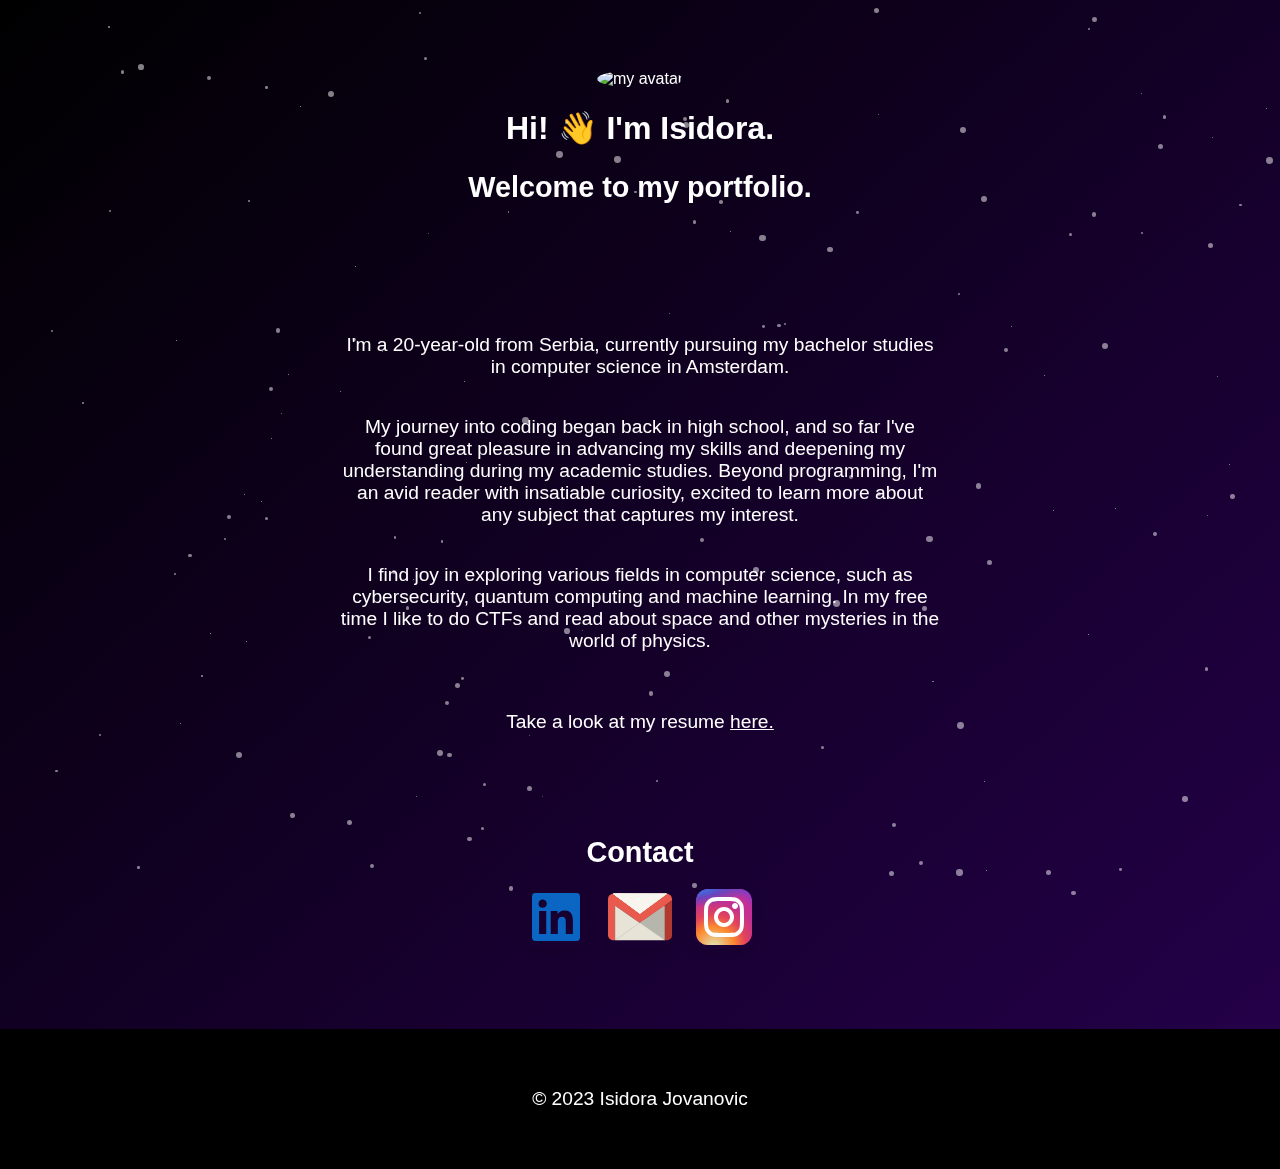
==== index.html @ 911dfe45 "file name changes" ====
<!DOCTYPE html>
<html lang="en">
<head>
    <meta charset="UTF-8">
    <meta name="viewport" content="width=device-width, initial-scale=1.0">

    <title>Isidora Jovanovic</title>
    <script src="home.js"></script>

    <link rel="stylesheet" href="home.css">
    <link rel="stylesheet" href="https://cdnjs.cloudflare.com/ajax/libs/font-awesome/6.0.0/css/all.min.css" integrity="sha512-Lz1JjZ0VFGiBbsA7MxQ6uj5VTGVGtndO3aP8SS4/zkz3aqzZrws8rS+T6n2zdx2CyEwe6ZkoNlLRcgs+OnYViQ==" crossorigin="anonymous" referrerpolicy="no-referrer" />
</head>
<body>
<header>
    <div class="container">
        <img id="avatar" src="avatar.png" alt="my avatar">
        <h1>Hi! &#128075 I'm Isidora.</h1>
        <h2>Welcome to my portfolio.</h2>
    </div>
</header>
<div class="stars" id="stars"></div>
<section id="about">
    <div class="container">
        <p>I'm a 20-year-old from Serbia, currently pursuing my bachelor studies in computer science in Amsterdam.</p>
        <p>My journey into coding began back in high school, and so far I've found great pleasure in advancing my skills and deepening my understanding during my academic studies. Beyond programming, I'm an avid reader with insatiable curiosity, excited to learn more about any subject that captures my interest.</p>
        <p>I find joy in exploring various fields in computer science, such as cybersecurity, quantum computing and machine learning. In my free time I like to do CTFs and read about space and other mysteries in the world of physics.</p>
    </div>
    <p>Take a look at my resume&nbsp;<a href="https://drive.google.com/file/d/1WbHR0DRkzHHoyJwb2h6BgrlGwNATuTGe/view?usp=sharing" target="_blank" rel="noopener noreferrer">here.</a></p>
</section>

<section id="contact">
    <div class="container">
        <h2>Contact</h2>

        <div class="card" onmouseover="expandCard(this)" onmouseout="shrinkCard(this)">
            <a href=https://www.linkedin.com/in/isidora-jovanovic-2baa00217/" target="_blank" rel="noopener noreferrer">
                <svg width="64px" height="64px" viewBox="0 0 16 16" xmlns="http://www.w3.org/2000/svg" fill="none"><g id="SVGRepo_bgCarrier" stroke-width="0"></g><g id="SVGRepo_tracerCarrier" stroke-linecap="round" stroke-linejoin="round"></g><g id="SVGRepo_iconCarrier"><path fill="#0A66C2" d="M12.225 12.225h-1.778V9.44c0-.664-.012-1.519-.925-1.519-.926 0-1.068.724-1.068 1.47v2.834H6.676V6.498h1.707v.783h.024c.348-.594.996-.95 1.684-.925 1.802 0 2.135 1.185 2.135 2.728l-.001 3.14zM4.67 5.715a1.037 1.037 0 01-1.032-1.031c0-.566.466-1.032 1.032-1.032.566 0 1.031.466 1.032 1.032 0 .566-.466 1.032-1.032 1.032zm.889 6.51h-1.78V6.498h1.78v5.727zM13.11 2H2.885A.88.88 0 002 2.866v10.268a.88.88 0 00.885.866h10.226a.882.882 0 00.889-.866V2.865a.88.88 0 00-.889-.864z"></path></g></svg>
            </a>
        </div>

        <div class="card" onmouseover="expandCard(this)" onmouseout="shrinkCard(this)">
            <a href="mailto:isidorajova@gmail.com">
                <svg width="64px" height="64px" viewBox="7.086 -169.483 1277.149 1277.149" shape-rendering="geometricPrecision" text-rendering="geometricPrecision" image-rendering="optimizeQuality" xmlns="http://www.w3.org/2000/svg" fill="#000000"><g id="SVGRepo_bgCarrier" stroke-width="0"></g><g id="SVGRepo_tracerCarrier" stroke-linecap="round" stroke-linejoin="round"></g><g id="SVGRepo_iconCarrier"><path fill="none" d="M1138.734 931.095h.283M1139.017 931.095h-.283"></path><path d="M1179.439 7.087c57.543 0 104.627 47.083 104.627 104.626v30.331l-145.36 103.833-494.873 340.894L148.96 242.419v688.676h-37.247c-57.543 0-104.627-47.082-104.627-104.625V111.742C7.086 54.198 54.17 7.115 111.713 7.115l532.12 394.525L1179.41 7.115l.029-.028z" fill="#e75a4d"></path><linearGradient id="a" gradientUnits="userSpaceOnUse" x1="1959.712" y1="737.107" x2="26066.213" y2="737.107" gradientTransform="matrix(.0283 0 0 -.0283 248.36 225.244)"><stop offset="0" stop-color="#f8f6ef"></stop><stop offset="1" stop-color="#e7e4d6"></stop></linearGradient><path fill="url(#a)" d="M111.713 7.087l532.12 394.525L1179.439 7.087z"></path><path fill="#e7e4d7" d="M148.96 242.419v688.676h989.774V245.877L643.833 586.771z"></path><path fill="#b8b7ae" d="M148.96 931.095l494.873-344.324-2.24-1.586L148.96 923.527z"></path><path fill="#b7b6ad" d="M1138.734 245.877l.283 685.218-495.184-344.324z"></path><path d="M1284.066 142.044l.17 684.51c-2.494 76.082-35.461 103.238-145.219 104.514l-.283-685.219 145.36-103.833-.028.028z" fill="#b2392f"></path><linearGradient id="b" gradientUnits="userSpaceOnUse" x1="1959.712" y1="737.107" x2="26066.213" y2="737.107" gradientTransform="matrix(.0283 0 0 -.0283 248.36 225.244)"><stop offset="0" stop-color="#f8f6ef"></stop><stop offset="1" stop-color="#e7e4d6"></stop></linearGradient><path fill="url(#b)" d="M111.713 7.087l532.12 394.525L1179.439 7.087z"></path><linearGradient id="c" gradientUnits="userSpaceOnUse" x1="1959.712" y1="737.107" x2="26066.213" y2="737.107" gradientTransform="matrix(.0283 0 0 -.0283 248.36 225.244)"><stop offset="0" stop-color="#f8f6ef"></stop><stop offset="1" stop-color="#e7e4d6"></stop></linearGradient><path fill="url(#c)" d="M111.713 7.087l532.12 394.525L1179.439 7.087z"></path><linearGradient id="d" gradientUnits="userSpaceOnUse" x1="1959.712" y1="737.107" x2="26066.213" y2="737.107" gradientTransform="matrix(.0283 0 0 -.0283 248.36 225.244)"><stop offset="0" stop-color="#f8f6ef"></stop><stop offset="1" stop-color="#e7e4d6"></stop></linearGradient><path fill="url(#d)" d="M111.713 7.087l532.12 394.525L1179.439 7.087z"></path><linearGradient id="e" gradientUnits="userSpaceOnUse" x1="1959.712" y1="737.107" x2="26066.213" y2="737.107" gradientTransform="matrix(.0283 0 0 -.0283 248.36 225.244)"><stop offset="0" stop-color="#f8f6ef"></stop><stop offset="1" stop-color="#e7e4d6"></stop></linearGradient><path fill="url(#e)" d="M111.713 7.087l532.12 394.525L1179.439 7.087z"></path><linearGradient id="f" gradientUnits="userSpaceOnUse" x1="1959.712" y1="737.107" x2="26066.213" y2="737.107" gradientTransform="matrix(.0283 0 0 -.0283 248.36 225.244)"><stop offset="0" stop-color="#f8f6ef"></stop><stop offset="1" stop-color="#e7e4d6"></stop></linearGradient><path fill="url(#f)" d="M111.713 7.087l532.12 394.525L1179.439 7.087z"></path><linearGradient id="g" gradientUnits="userSpaceOnUse" x1="1959.712" y1="737.107" x2="26066.213" y2="737.107" gradientTransform="matrix(.0283 0 0 -.0283 248.36 225.244)"><stop offset="0" stop-color="#f8f6ef"></stop><stop offset="1" stop-color="#e7e4d6"></stop></linearGradient><path fill="url(#g)" d="M111.713 7.087l532.12 394.525L1179.439 7.087z"></path><linearGradient id="h" gradientUnits="userSpaceOnUse" x1="1959.712" y1="737.107" x2="26066.213" y2="737.107" gradientTransform="matrix(.0283 0 0 -.0283 248.36 225.244)"><stop offset="0" stop-color="#f8f6ef"></stop><stop offset="1" stop-color="#e7e4d6"></stop></linearGradient><path fill="url(#h)" d="M111.713 7.087l532.12 394.525L1179.439 7.087z"></path><path fill="#f7f5ed" d="M111.713 7.087l532.12 394.525L1179.439 7.087z"></path></g></svg>
            </a>
        </div>

        <div class="card" onmouseover="expandCard(this)" onmouseout="shrinkCard(this)">
            <a href="https://www.instagram.com/jovanoviciisidora/" target="_blank" rel="noopener noreferrer">
                <svg width="64px" height="64px" viewBox="0 0 32 32" fill="none" xmlns="http://www.w3.org/2000/svg"><g id="SVGRepo_bgCarrier" stroke-width="0"></g><g id="SVGRepo_tracerCarrier" stroke-linecap="round" stroke-linejoin="round"></g><g id="SVGRepo_iconCarrier"> <rect x="2" y="2" width="28" height="28" rx="6" fill="url(#paint0_radial_87_7153)"></rect> <rect x="2" y="2" width="28" height="28" rx="6" fill="url(#paint1_radial_87_7153)"></rect> <rect x="2" y="2" width="28" height="28" rx="6" fill="url(#paint2_radial_87_7153)"></rect> <path d="M23 10.5C23 11.3284 22.3284 12 21.5 12C20.6716 12 20 11.3284 20 10.5C20 9.67157 20.6716 9 21.5 9C22.3284 9 23 9.67157 23 10.5Z" fill="white"></path> <path fill-rule="evenodd" clip-rule="evenodd" d="M16 21C18.7614 21 21 18.7614 21 16C21 13.2386 18.7614 11 16 11C13.2386 11 11 13.2386 11 16C11 18.7614 13.2386 21 16 21ZM16 19C17.6569 19 19 17.6569 19 16C19 14.3431 17.6569 13 16 13C14.3431 13 13 14.3431 13 16C13 17.6569 14.3431 19 16 19Z" fill="white"></path> <path fill-rule="evenodd" clip-rule="evenodd" d="M6 15.6C6 12.2397 6 10.5595 6.65396 9.27606C7.2292 8.14708 8.14708 7.2292 9.27606 6.65396C10.5595 6 12.2397 6 15.6 6H16.4C19.7603 6 21.4405 6 22.7239 6.65396C23.8529 7.2292 24.7708 8.14708 25.346 9.27606C26 10.5595 26 12.2397 26 15.6V16.4C26 19.7603 26 21.4405 25.346 22.7239C24.7708 23.8529 23.8529 24.7708 22.7239 25.346C21.4405 26 19.7603 26 16.4 26H15.6C12.2397 26 10.5595 26 9.27606 25.346C8.14708 24.7708 7.2292 23.8529 6.65396 22.7239C6 21.4405 6 19.7603 6 16.4V15.6ZM15.6 8H16.4C18.1132 8 19.2777 8.00156 20.1779 8.0751C21.0548 8.14674 21.5032 8.27659 21.816 8.43597C22.5686 8.81947 23.1805 9.43139 23.564 10.184C23.7234 10.4968 23.8533 10.9452 23.9249 11.8221C23.9984 12.7223 24 13.8868 24 15.6V16.4C24 18.1132 23.9984 19.2777 23.9249 20.1779C23.8533 21.0548 23.7234 21.5032 23.564 21.816C23.1805 22.5686 22.5686 23.1805 21.816 23.564C21.5032 23.7234 21.0548 23.8533 20.1779 23.9249C19.2777 23.9984 18.1132 24 16.4 24H15.6C13.8868 24 12.7223 23.9984 11.8221 23.9249C10.9452 23.8533 10.4968 23.7234 10.184 23.564C9.43139 23.1805 8.81947 22.5686 8.43597 21.816C8.27659 21.5032 8.14674 21.0548 8.0751 20.1779C8.00156 19.2777 8 18.1132 8 16.4V15.6C8 13.8868 8.00156 12.7223 8.0751 11.8221C8.14674 10.9452 8.27659 10.4968 8.43597 10.184C8.81947 9.43139 9.43139 8.81947 10.184 8.43597C10.4968 8.27659 10.9452 8.14674 11.8221 8.0751C12.7223 8.00156 13.8868 8 15.6 8Z" fill="white"></path> <defs> <radialGradient id="paint0_radial_87_7153" cx="0" cy="0" r="1" gradientUnits="userSpaceOnUse" gradientTransform="translate(12 23) rotate(-55.3758) scale(25.5196)"> <stop stop-color="#B13589"></stop> <stop offset="0.79309" stop-color="#C62F94"></stop> <stop offset="1" stop-color="#8A3AC8"></stop> </radialGradient> <radialGradient id="paint1_radial_87_7153" cx="0" cy="0" r="1" gradientUnits="userSpaceOnUse" gradientTransform="translate(11 31) rotate(-65.1363) scale(22.5942)"> <stop stop-color="#E0E8B7"></stop> <stop offset="0.444662" stop-color="#FB8A2E"></stop> <stop offset="0.71474" stop-color="#E2425C"></stop> <stop offset="1" stop-color="#E2425C" stop-opacity="0"></stop> </radialGradient> <radialGradient id="paint2_radial_87_7153" cx="0" cy="0" r="1" gradientUnits="userSpaceOnUse" gradientTransform="translate(0.500002 3) rotate(-8.1301) scale(38.8909 8.31836)"> <stop offset="0.156701" stop-color="#406ADC"></stop> <stop offset="0.467799" stop-color="#6A45BE"></stop> <stop offset="1" stop-color="#6A45BE" stop-opacity="0"></stop> </radialGradient> </defs> </g></svg>
            </a>
        </div>
    </div>
</section>

<footer>
    <div class="container">
        <p>&copy; 2023 Isidora Jovanovic</p>
    </div>
</footer>
</body>
</html>
---- home.css ----
body {
  font-family: "trebuchet ms", sans-serif;
  margin: 0;
  padding: 0;
  background: linear-gradient(to bottom right, #000000, #26004d);
  color: #ffffff;
  overflow-x: hidden;
  text-align: center;
  position: relative;
}

body::after {
  content: '';
  position: fixed;
  top: 0;
  left: 0;
  width: 100%;
  height: 100%;
  pointer-events: none;
  z-index: -1;
}

.stars {
    position: fixed;
    top: 0;
    left: 0;
    width: 100%;
    height: 100%;
    pointer-events: none;
    overflow: hidden;
}

.star {
    position: absolute;
    background: #ffffff;
    width: 1px;
    height: 1px;
    opacity: 0.5;
    animation: twinkle 1s infinite;
}

.container {
  max-width: 1200px;
  margin: 0 auto;
  padding: 20px;
  text-align: center; /* Align text content within the container to the left */
}

header {
  padding: 50px 0;
}

h1, h2, h3, h4, h5, h6, a {
  color: #ffffff;
  text-align: center;
}

p {
  color: #ffffff;
  text-align: center;
  width: 50%;
  font-size: 1.2em;
  display: inline-flex;
  justify-content: center;
  align-items: center;
}

section {
  margin-bottom: 40px;
  text-align: center;
}

h2 {
  font-size: 1.8em;
  margin-bottom: 20px;
}

#avatar {
  width: 125px;
  height: 125px;
  border-radius: 50%;
  position: relative;
  z-index: 1;
}

.card {
  background: rgba(255, 255, 255, 0.0);
  padding: 20px;
  border-radius: 10px;
  box-shadow: 0 4px 8px rgba(0, 0, 0, 0.1);
  margin-bottom: 20px;
  transition: transform 0.3s ease-in-out;
  height: 20px;
  width: 20px;
  margin-right: 20px;
  display: inline-flex;
  justify-content: center;
  align-items: center;
}

.card:last-child {
  margin-right: 0;
}

.card:hover {
  transform: scale(1.05);
}

footer {
  padding: 20px 0;
  background: #000000;
  color: #ffffff;
  text-align: center;
}

@media only screen and (max-width: 600px) {
  h1 {
    font-size: 2em;
  }

  nav a {
    font-size: 1em;
    margin: 0 10px;
  }

  .container {
    padding: 20px;
    text-align: center;
  }

  .card {
    width: 100%;
    margin-right: 0;
  }
}
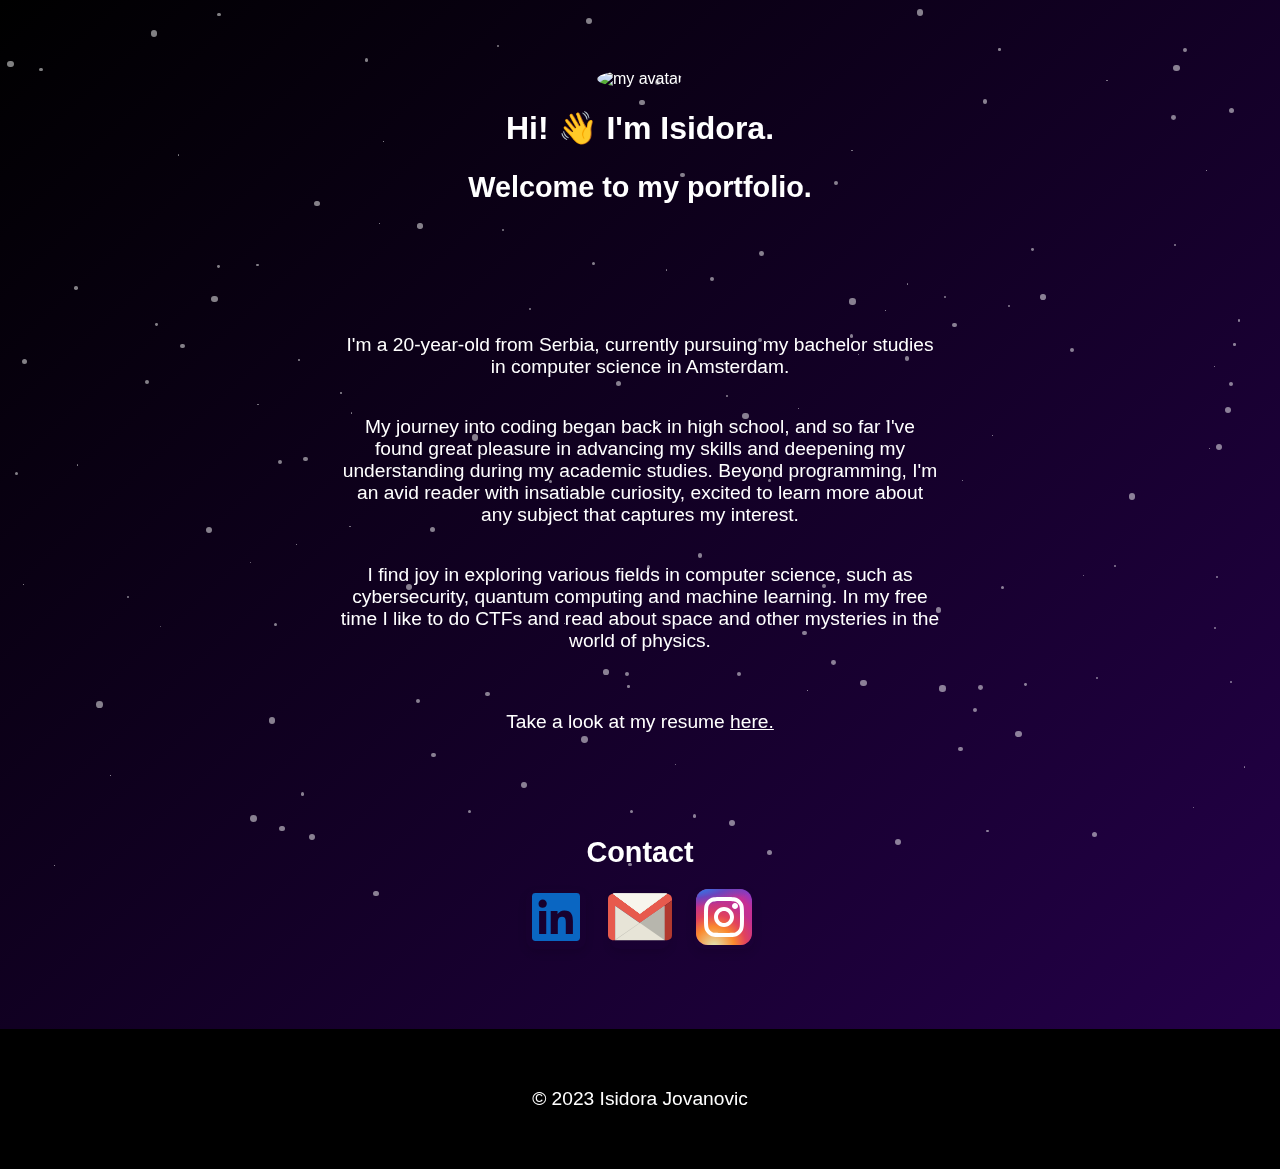
==== commit e77a7ff9: "linking names changed" ====
--- a/index.html
+++ b/index.html
@@ -5,9 +5,9 @@
     <meta name="viewport" content="width=device-width, initial-scale=1.0">
 
     <title>Isidora Jovanovic</title>
-    <script src="home.js"></script>
+    <script src="index.js"></script>
 
-    <link rel="stylesheet" href="home.css">
+    <link rel="stylesheet" href="index.css">
     <link rel="stylesheet" href="https://cdnjs.cloudflare.com/ajax/libs/font-awesome/6.0.0/css/all.min.css" integrity="sha512-Lz1JjZ0VFGiBbsA7MxQ6uj5VTGVGtndO3aP8SS4/zkz3aqzZrws8rS+T6n2zdx2CyEwe6ZkoNlLRcgs+OnYViQ==" crossorigin="anonymous" referrerpolicy="no-referrer" />
 </head>
 <body>
--- a/index.css
+++ b/index.css
@@ -0,0 +1,135 @@
+body {
+  font-family: "trebuchet ms", sans-serif;
+  margin: 0;
+  padding: 0;
+  background: linear-gradient(to bottom right, #000000, #26004d);
+  color: #ffffff;
+  overflow-x: hidden;
+  text-align: center;
+  position: relative;
+}
+
+body::after {
+  content: '';
+  position: fixed;
+  top: 0;
+  left: 0;
+  width: 100%;
+  height: 100%;
+  pointer-events: none;
+  z-index: -1;
+}
+
+.stars {
+    position: fixed;
+    top: 0;
+    left: 0;
+    width: 100%;
+    height: 100%;
+    pointer-events: none;
+    overflow: hidden;
+}
+
+.star {
+    position: absolute;
+    background: #ffffff;
+    width: 1px;
+    height: 1px;
+    opacity: 0.5;
+    animation: twinkle 1s infinite;
+}
+
+.container {
+  max-width: 1200px;
+  margin: 0 auto;
+  padding: 20px;
+  text-align: center; /* Align text content within the container to the left */
+}
+
+header {
+  padding: 50px 0;
+}
+
+h1, h2, h3, h4, h5, h6, a {
+  color: #ffffff;
+  text-align: center;
+}
+
+p {
+  color: #ffffff;
+  text-align: center;
+  width: 50%;
+  font-size: 1.2em;
+  display: inline-flex;
+  justify-content: center;
+  align-items: center;
+}
+
+section {
+  margin-bottom: 40px;
+  text-align: center;
+}
+
+h2 {
+  font-size: 1.8em;
+  margin-bottom: 20px;
+}
+
+#avatar {
+  width: 125px;
+  height: 125px;
+  border-radius: 50%;
+  position: relative;
+  z-index: 1;
+}
+
+.card {
+  background: rgba(255, 255, 255, 0.0);
+  padding: 20px;
+  border-radius: 10px;
+  box-shadow: 0 4px 8px rgba(0, 0, 0, 0.1);
+  margin-bottom: 20px;
+  transition: transform 0.3s ease-in-out;
+  height: 20px;
+  width: 20px;
+  margin-right: 20px;
+  display: inline-flex;
+  justify-content: center;
+  align-items: center;
+}
+
+.card:last-child {
+  margin-right: 0;
+}
+
+.card:hover {
+  transform: scale(1.05);
+}
+
+footer {
+  padding: 20px 0;
+  background: #000000;
+  color: #ffffff;
+  text-align: center;
+}
+
+@media only screen and (max-width: 600px) {
+  h1 {
+    font-size: 2em;
+  }
+
+  nav a {
+    font-size: 1em;
+    margin: 0 10px;
+  }
+
+  .container {
+    padding: 20px;
+    text-align: center;
+  }
+
+  .card {
+    width: 100%;
+    margin-right: 0;
+  }
+}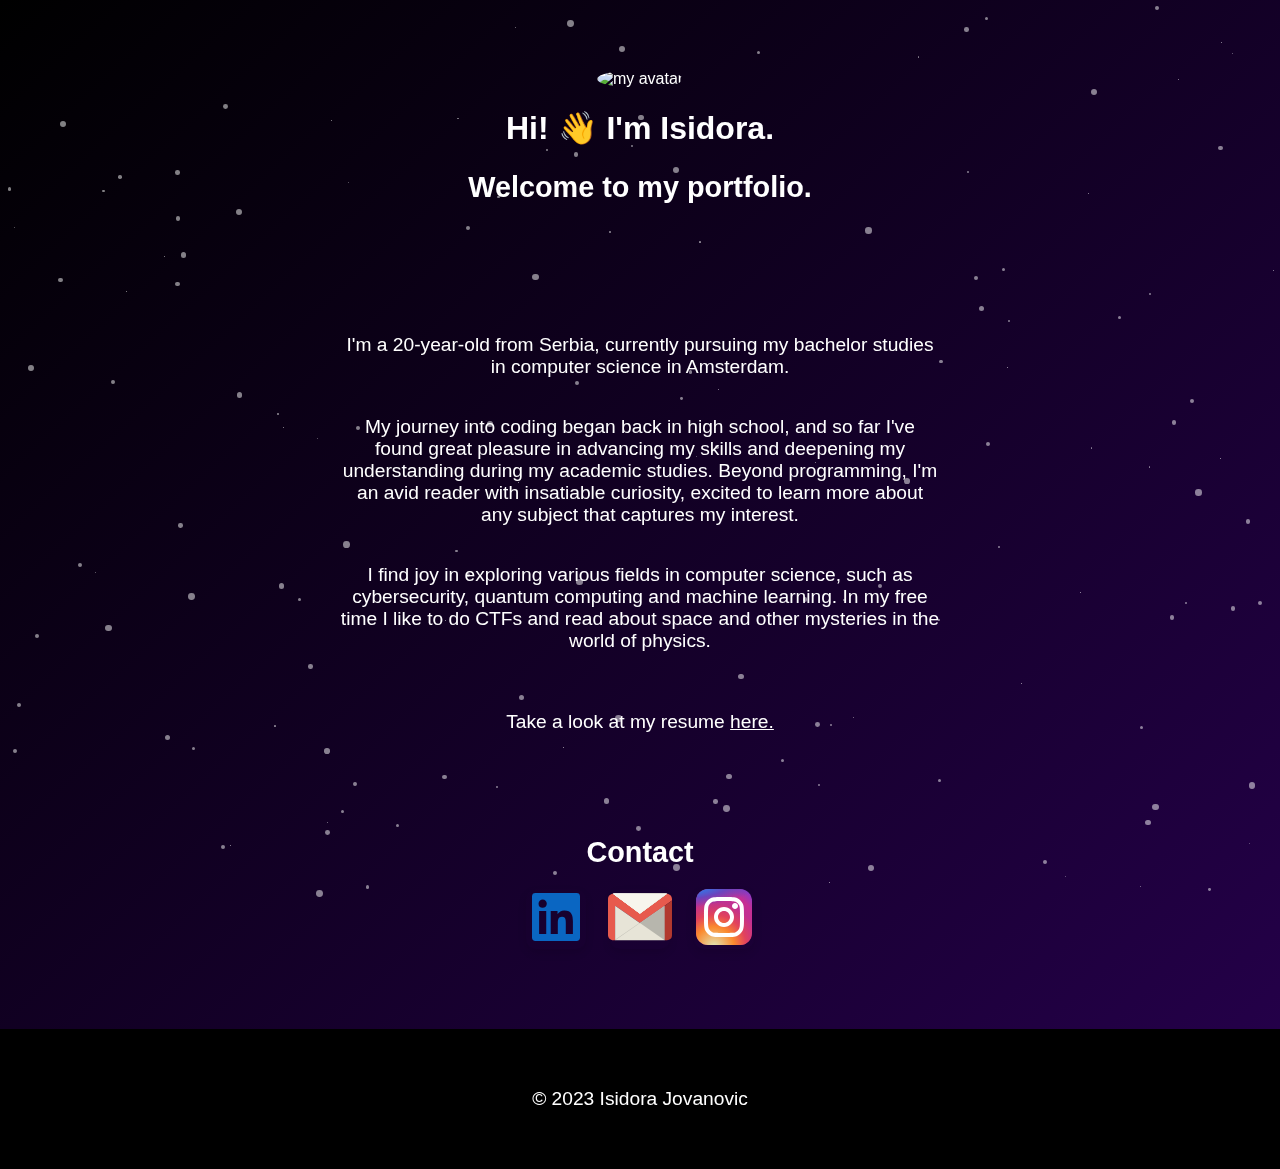
==== commit 95a1e8e0: "css link type added" ====
--- a/index.html
+++ b/index.html
@@ -7,7 +7,7 @@
     <title>Isidora Jovanovic</title>
     <script src="index.js"></script>
 
-    <link rel="stylesheet" href="index.css">
+    <link rel="stylesheet" href="index.css" type="text/css">
     <link rel="stylesheet" href="https://cdnjs.cloudflare.com/ajax/libs/font-awesome/6.0.0/css/all.min.css" integrity="sha512-Lz1JjZ0VFGiBbsA7MxQ6uj5VTGVGtndO3aP8SS4/zkz3aqzZrws8rS+T6n2zdx2CyEwe6ZkoNlLRcgs+OnYViQ==" crossorigin="anonymous" referrerpolicy="no-referrer" />
 </head>
 <body>
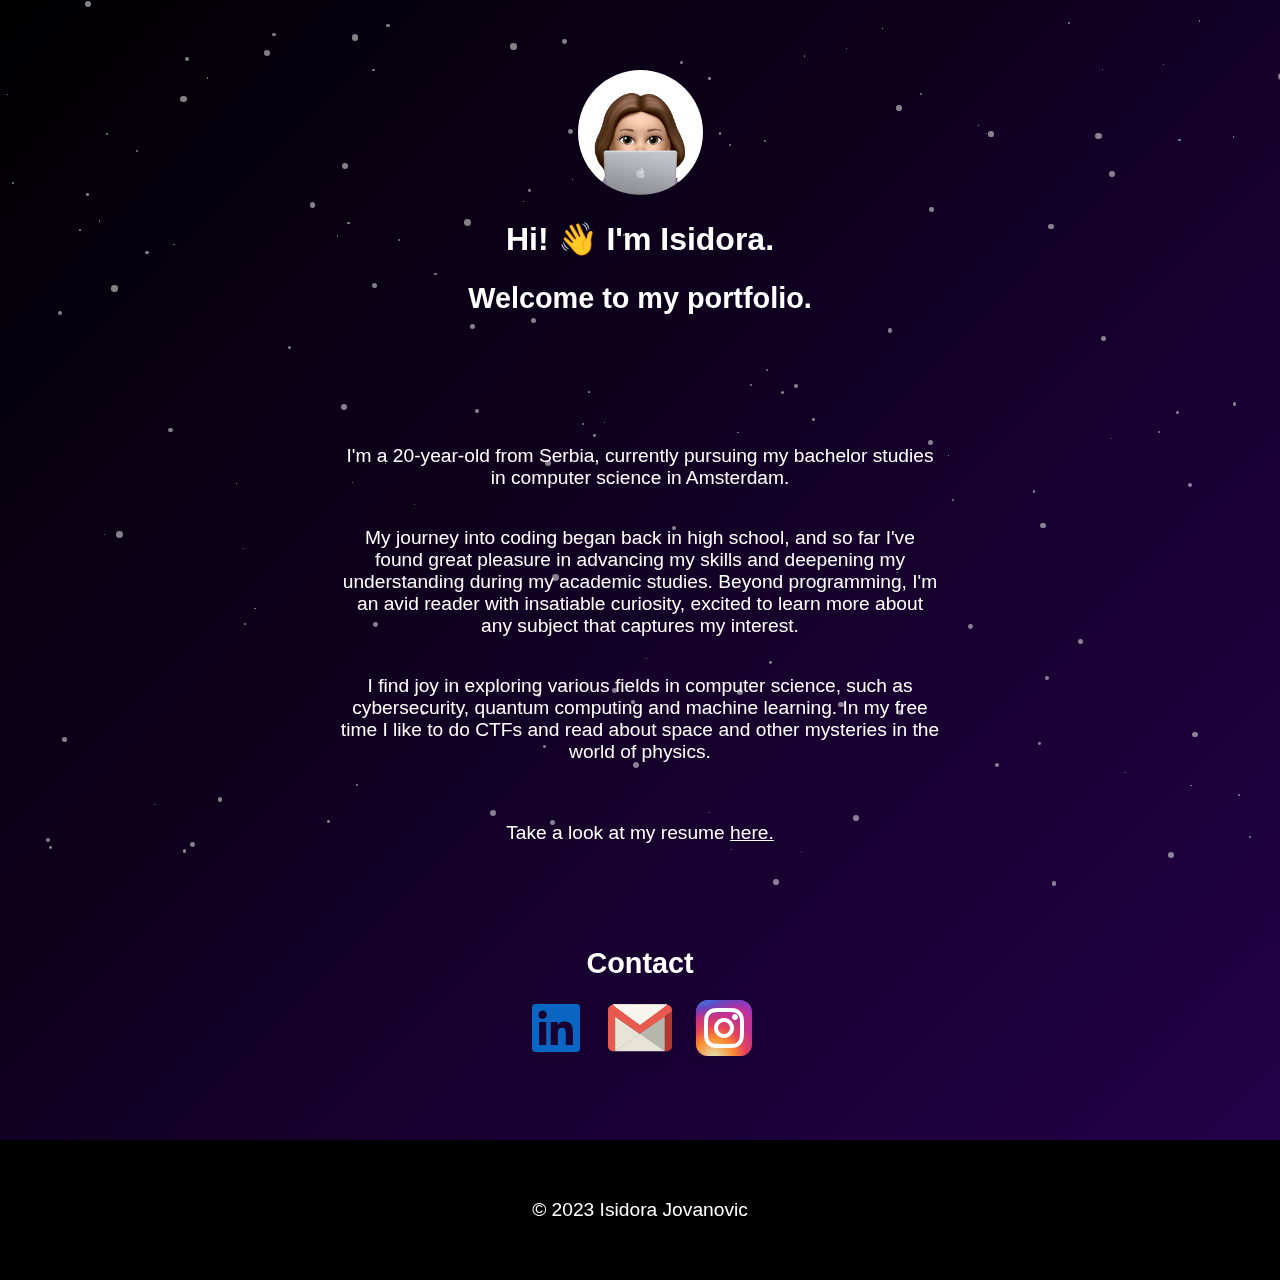
==== commit 225b21b1: "viewport issue of safari" ====
--- a/index.html
+++ b/index.html
@@ -2,7 +2,7 @@
 <html lang="en">
 <head>
     <meta charset="UTF-8">
-    <meta name="viewport" content="width=device-width, initial-scale=1.0">
+    <meta name="viewport" content="width=device-width">
 
     <title>Isidora Jovanovic</title>
     <script src="index.js"></script>
--- a/index.css
+++ b/index.css
@@ -118,9 +118,8 @@
     font-size: 2em;
   }
 
-  nav a {
-    font-size: 1em;
-    margin: 0 10px;
+  p {
+    width: 100%;
   }
 
   .container {
@@ -129,7 +128,11 @@
   }
 
   .card {
-    width: 100%;
+    width: 10%;
     margin-right: 0;
   }
+
+  .card:last-child {
+    margin-bottom: 0;
+  }
 }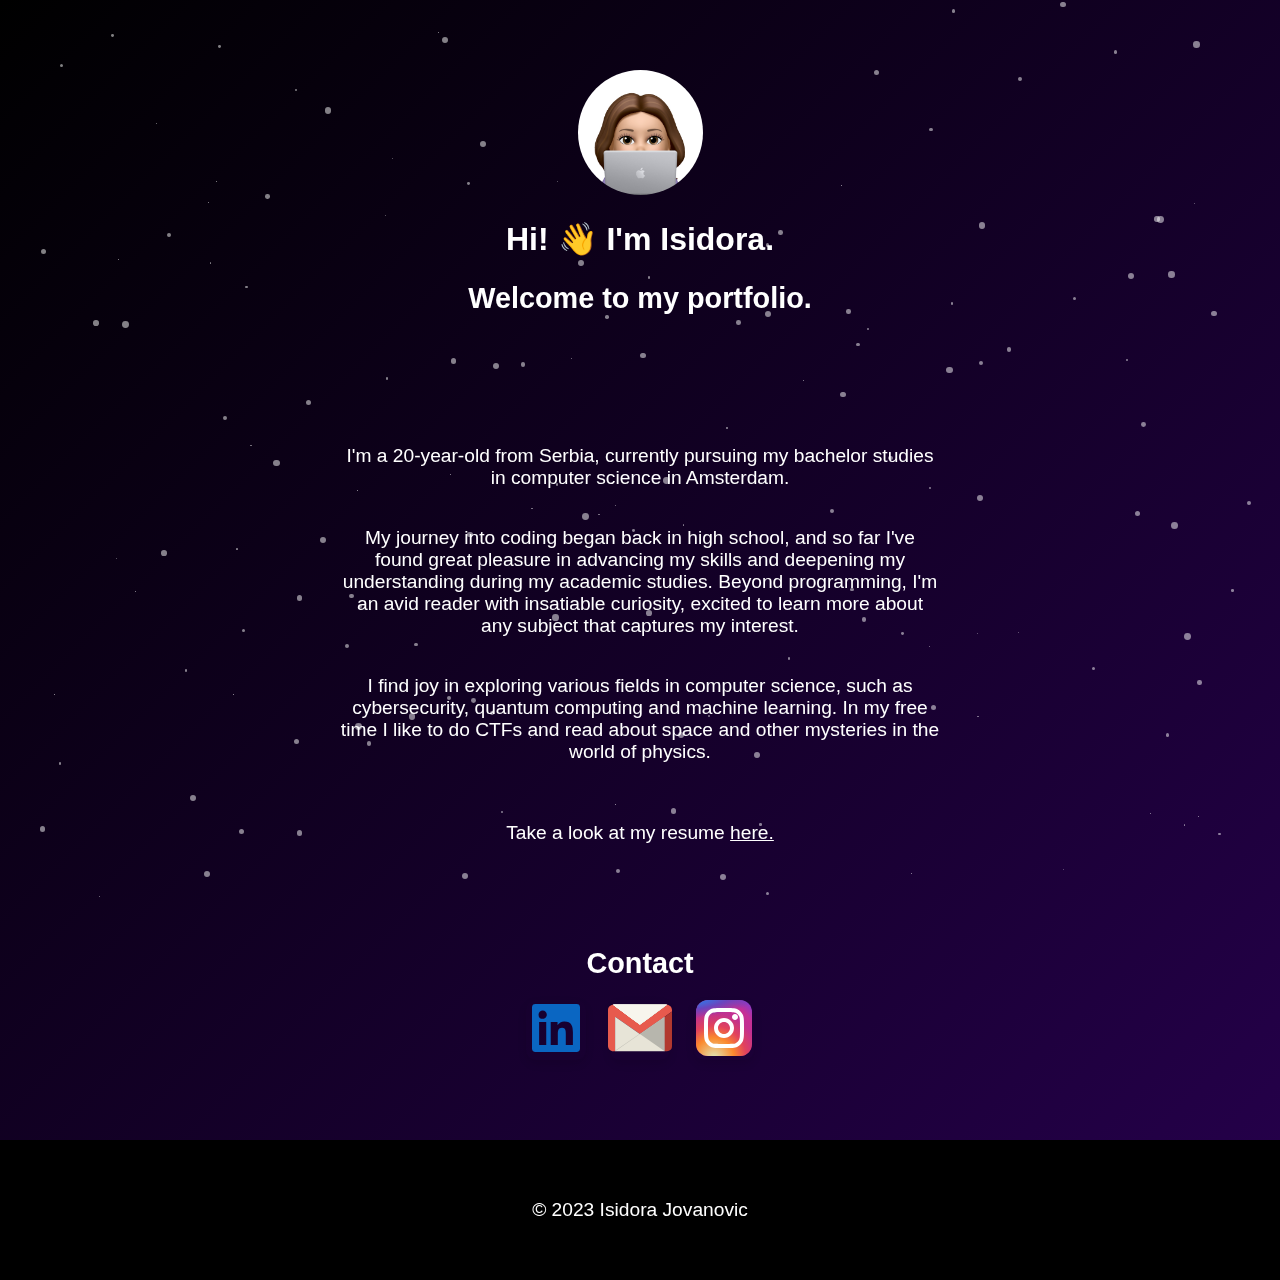
==== commit 8bf993a3: "new portfolio link" ====
--- a/index.html
+++ b/index.html
@@ -25,7 +25,7 @@
         <p>My journey into coding began back in high school, and so far I've found great pleasure in advancing my skills and deepening my understanding during my academic studies. Beyond programming, I'm an avid reader with insatiable curiosity, excited to learn more about any subject that captures my interest.</p>
         <p>I find joy in exploring various fields in computer science, such as cybersecurity, quantum computing and machine learning. In my free time I like to do CTFs and read about space and other mysteries in the world of physics.</p>
     </div>
-    <p>Take a look at my resume&nbsp;<a href="https://drive.google.com/file/d/1WbHR0DRkzHHoyJwb2h6BgrlGwNATuTGe/view?usp=sharing" target="_blank" rel="noopener noreferrer">here.</a></p>
+    <p>Take a look at my resume&nbsp;<a href="https://drive.google.com/file/d/1MbLIu_eiaZiuEqQXynfo1B_gqlPoRvge/view?usp=sharing" target="_blank" rel="noopener noreferrer">here.</a></p>
 </section>
 
 <section id="contact">
